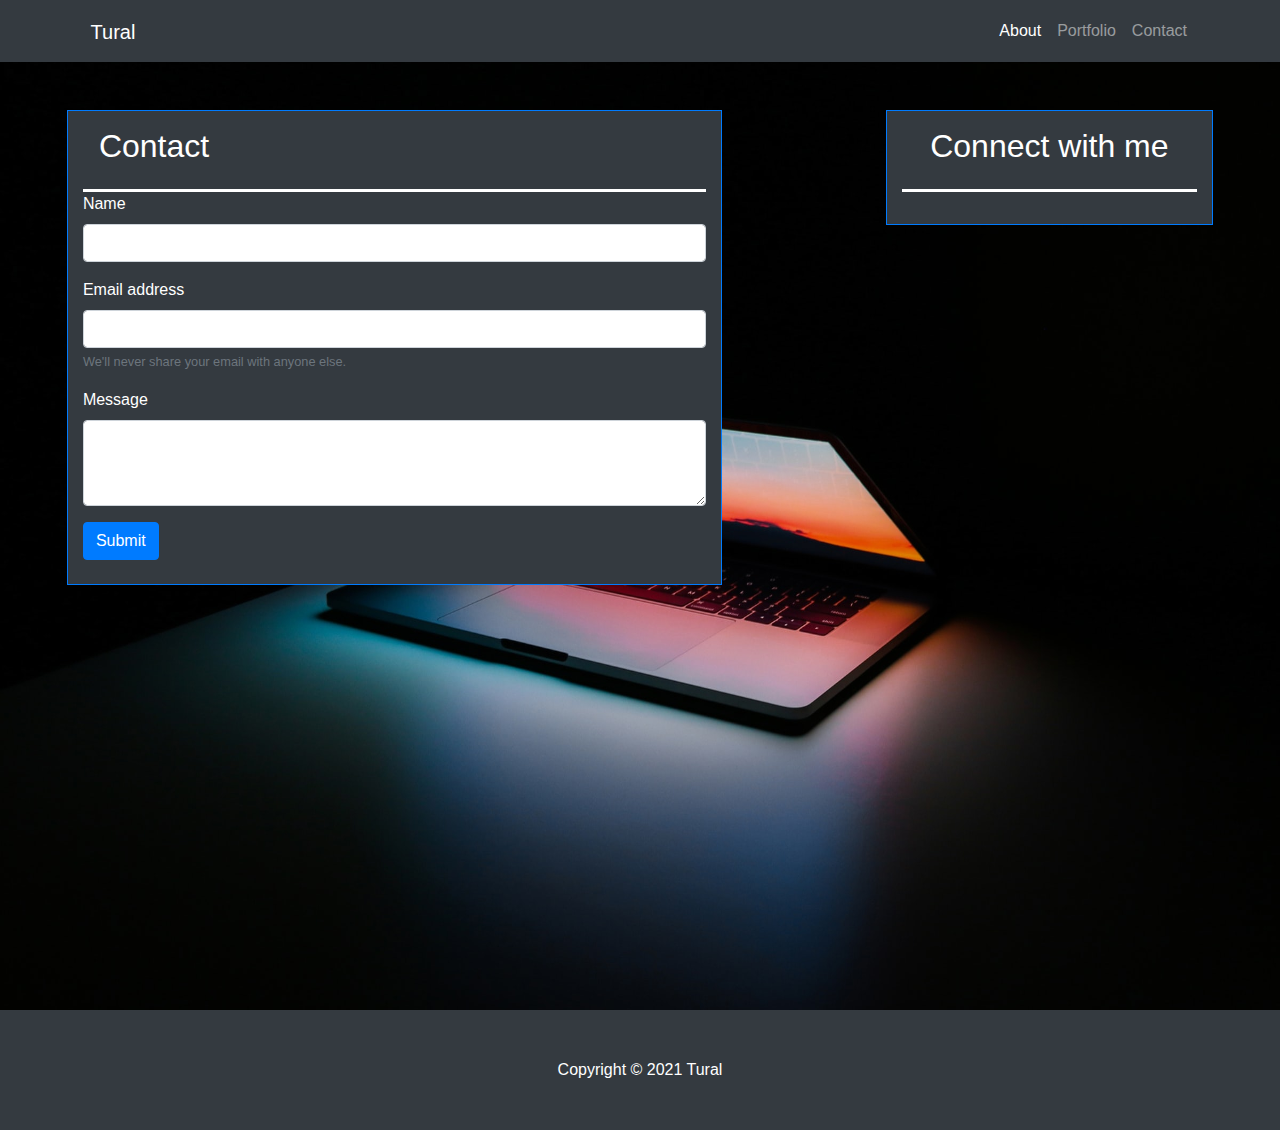
==== Contact.html @ 08fa6dbb "commit" ====
<!DOCTYPE html>
<html lang="en">
  <head>
    <title>About</title>
    <!-- Required meta tags -->
    <meta charset="utf-8" />
    <meta
      name="viewport"
      content="width=device-width, initial-scale=1, shrink-to-fit=no"
    />

    <!-- Bootstrap CSS -->
    <link
      rel="stylesheet"
      href="https://stackpath.bootstrapcdn.com/bootstrap/4.3.1/css/bootstrap.min.css"
      integrity="sha384-ggOyR0iXCbMQv3Xipma34MD+dH/1fQ784/j6cY/iJTQUOhcWr7x9JvoRxT2MZw1T"
      crossorigin="anonymous"
    />
    <link
      rel="stylesheet"
      href="https://pro.fontawesome.com/releases/v5.10.0/css/all.css"
      integrity="sha384-AYmEC3Yw5cVb3ZcuHtOA93w35dYTsvhLPVnYs9eStHfGJvOvKxVfELGroGkvsg+p"
      crossorigin="anonymous"
    />
    <link rel="stylesheet" href="style.css" />
  </head>
  <body>
    <nav class="navbar navbar-expand-lg navbar-dark bg-dark">
      <div class="container">
        <a class="navbar-brand" href="#">
          <i class=" logo fab fa-tumblr"></i>&nbsp;Tural</a
        >
        <button
          class="navbar-toggler"
          type="button"
          data-toggle="collapse"
          data-target="#navbarSupportedContent"
          aria-controls="navbarSupportedContent"
          aria-expanded="false"
          aria-label="Toggle navigation"
        >
          <span class="navbar-toggler-icon"></span>
        </button>

        <div class="collapse navbar-collapse" id="navbarSupportedContent">
          <ul class="navbar-nav ml-auto">
            <li class="nav-item active">
              <a class="nav-link" href="index.html"
                >About <span class="sr-only">(current)</span></a
              >
            </li>
            <li class="nav-item">
              <a class="nav-link" href="portfolio.html">Portfolio</a>
            </li>
            <li class="nav-item">
              <a class="nav-link" href="contact.html">Contact</a>
            </li>
          </ul>
        </div>
      </div>
    </nav>
    <div class="container-main">
      <div class="row justify-content-around mt-5">
        <div class="col-xl-6 col-10 border border-primary bg-dark mb-5">
          <div class=" line col-12 text-white p-3"><h2>Contact</h2></div>
          <form>
            <div class="form-group">
                <label for="exampleInputName1" class="text-white">Name</label>
                <input type="text" class="form-control" id="exampleInputName1" >
                
              </div>
            <div class="form-group">
              <label for="exampleInputEmail1" class="text-white">Email address</label>
              <input type="email" class="form-control" id="exampleInputEmail1" aria-describedby="emailHelp">
              <small id="emailHelp" class="form-text text-muted">We'll never share your email with anyone else.</small>
            </div>
            <div class="form-group">
                <label for="exampleFormControlTextarea1" class="text-white">Message</label>
                <textarea class="form-control" id="exampleFormControlTextarea1" rows="3"></textarea>
              </div>
            
            <button type="submit" class="btn btn-primary mb-4">Submit</button>
          </form>
        </div>
        <div class="content col-xl-3 col-lg-4 col-sm-5 col-8   border border-primary bg-dark">
          <div class=" line col-12 text-center text-white p-3">
            <h2>Connect with me</h2>
          </div>
          <div class="row justify-content-center py-3">
            <div class="icon col-xl-3 col-4">
              <a href="#"><i class="fab fa-instagram"></i></a>
            </div>
            <div class="icon col-xl-3 col-4">
              <a href="#"><i class="fab fa-github-square"></i></a>
            </div>
            <div class="icon col-xl-3 col-4">
              <a href="#"><i class="fab fa-staylinked"></i></a>
            </div>
          </div>
        </div>
      </div>
    </div>
    <footer>
      <div class="py-5 bg-dark text-white text-center">
        Copyright &copy; 2021 Tural
      </div>
    </footer>
    <!-- Optional JavaScript -->
    <!-- jQuery first, then Popper.js, then Bootstrap JS -->
    <script
      src="https://code.jquery.com/jquery-3.3.1.slim.min.js"
      integrity="sha384-q8i/X+965DzO0rT7abK41JStQIAqVgRVzpbzo5smXKp4YfRvH+8abtTE1Pi6jizo"
      crossorigin="anonymous"
    ></script>
    <script
      src="https://cdnjs.cloudflare.com/ajax/libs/popper.js/1.14.7/umd/popper.min.js"
      integrity="sha384-UO2eT0CpHqdSJQ6hJty5KVphtPhzWj9WO1clHTMGa3JDZwrnQq4sF86dIHNDz0W1"
      crossorigin="anonymous"
    ></script>
    <script
      src="https://stackpath.bootstrapcdn.com/bootstrap/4.3.1/js/bootstrap.min.js"
      integrity="sha384-JjSmVgyd0p3pXB1rRibZUAYoIIy6OrQ6VrjIEaFf/nJGzIxFDsf4x0xIM+B07jRM"
      crossorigin="anonymous"
    ></script>
  </body>
</html>
---- style.css ----
body{
    background-image: url(./img/cover-image-3.jpg);
    background-size: 100% 100%;
    background-position: center;
}
.content{
    height: fit-content;
}
.img{
    width:40%;
}
img{
    width: 100%;
}
.icon{
    font-size: 5rem;
}
.container-main{
    height: 100vh;
}
.font-p{
    font-size:1.3rem;
}
.logo{
    font-size: 1.5rem;
}

.line{
border-bottom: 3px solid #fff;
}
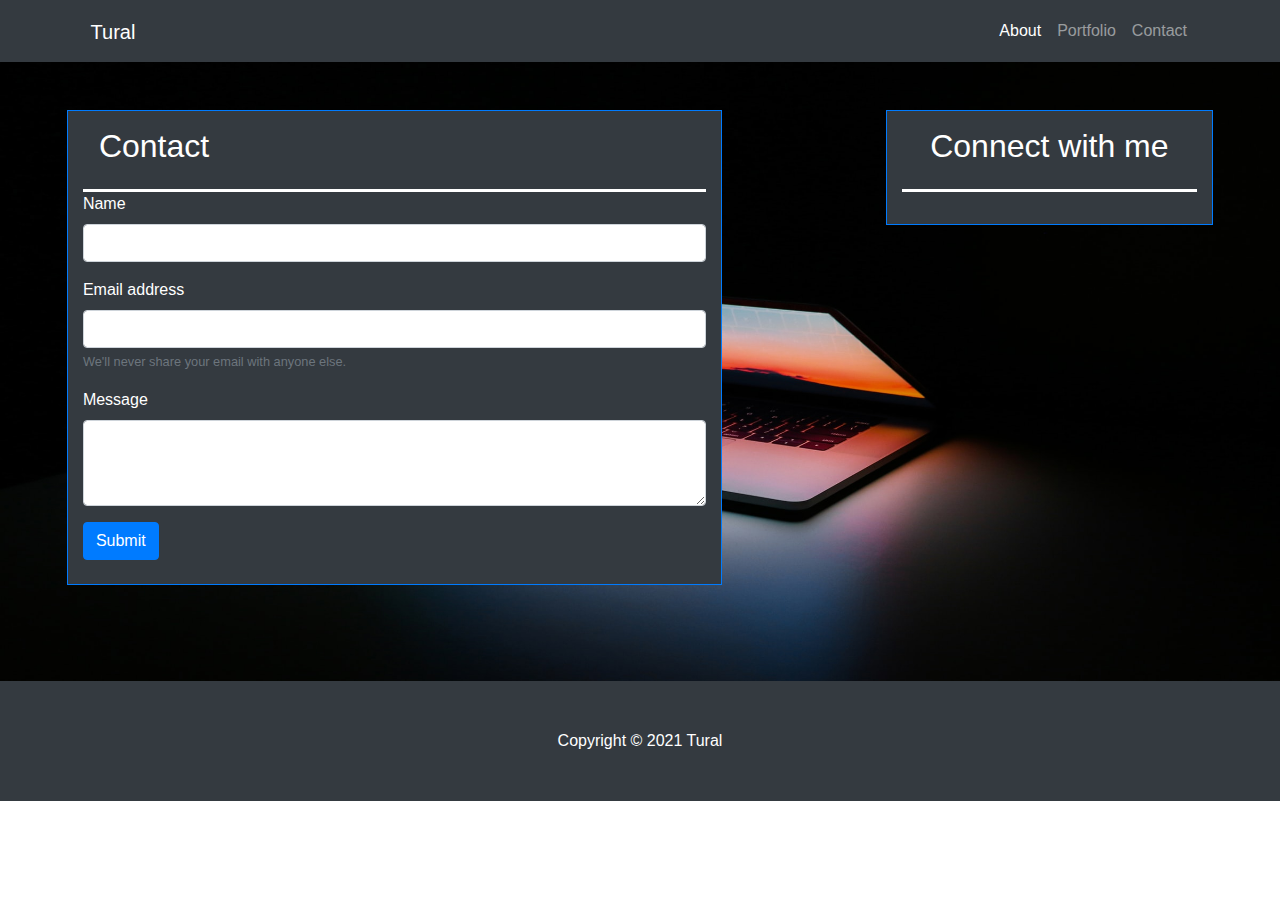
==== commit 88dd9b6a: "commit" ====
--- a/Contact.html
+++ b/Contact.html
@@ -1,7 +1,7 @@
 <!DOCTYPE html>
 <html lang="en">
   <head>
-    <title>About</title>
+    <title>Contact</title>
     <!-- Required meta tags -->
     <meta charset="utf-8" />
     <meta
@@ -25,7 +25,7 @@
     <link rel="stylesheet" href="style.css" />
   </head>
   <body>
-    <nav class="navbar navbar-expand-lg navbar-dark bg-dark">
+    <div class="tural"><nav class="navbar navbar-expand-lg navbar-dark bg-dark">
       <div class="container">
         <a class="navbar-brand" href="#">
           <i class=" logo fab fa-tumblr"></i>&nbsp;Tural</a
@@ -53,7 +53,7 @@
               <a class="nav-link" href="portfolio.html">Portfolio</a>
             </li>
             <li class="nav-item">
-              <a class="nav-link" href="contact.html">Contact</a>
+              <a class="nav-link" href="Contact.html">Contact</a>
             </li>
           </ul>
         </div>
@@ -101,10 +101,10 @@
       </div>
     </div>
     <footer>
-      <div class="py-5 bg-dark text-white text-center">
+      <div class="py-5 mt-5 bg-dark text-white text-center">
         Copyright &copy; 2021 Tural
       </div>
-    </footer>
+    </footer></div>
     <!-- Optional JavaScript -->
     <!-- jQuery first, then Popper.js, then Bootstrap JS -->
     <script
--- a/style.css
+++ b/style.css
@@ -1,4 +1,5 @@
-body{
+.tural{
+    overflow: hidden;
     background-image: url(./img/cover-image-3.jpg);
     background-size: 100% 100%;
     background-position: center;
@@ -15,9 +16,7 @@
 .icon{
     font-size: 5rem;
 }
-.container-main{
-    height: 100vh;
-}
+
 .font-p{
     font-size:1.3rem;
 }
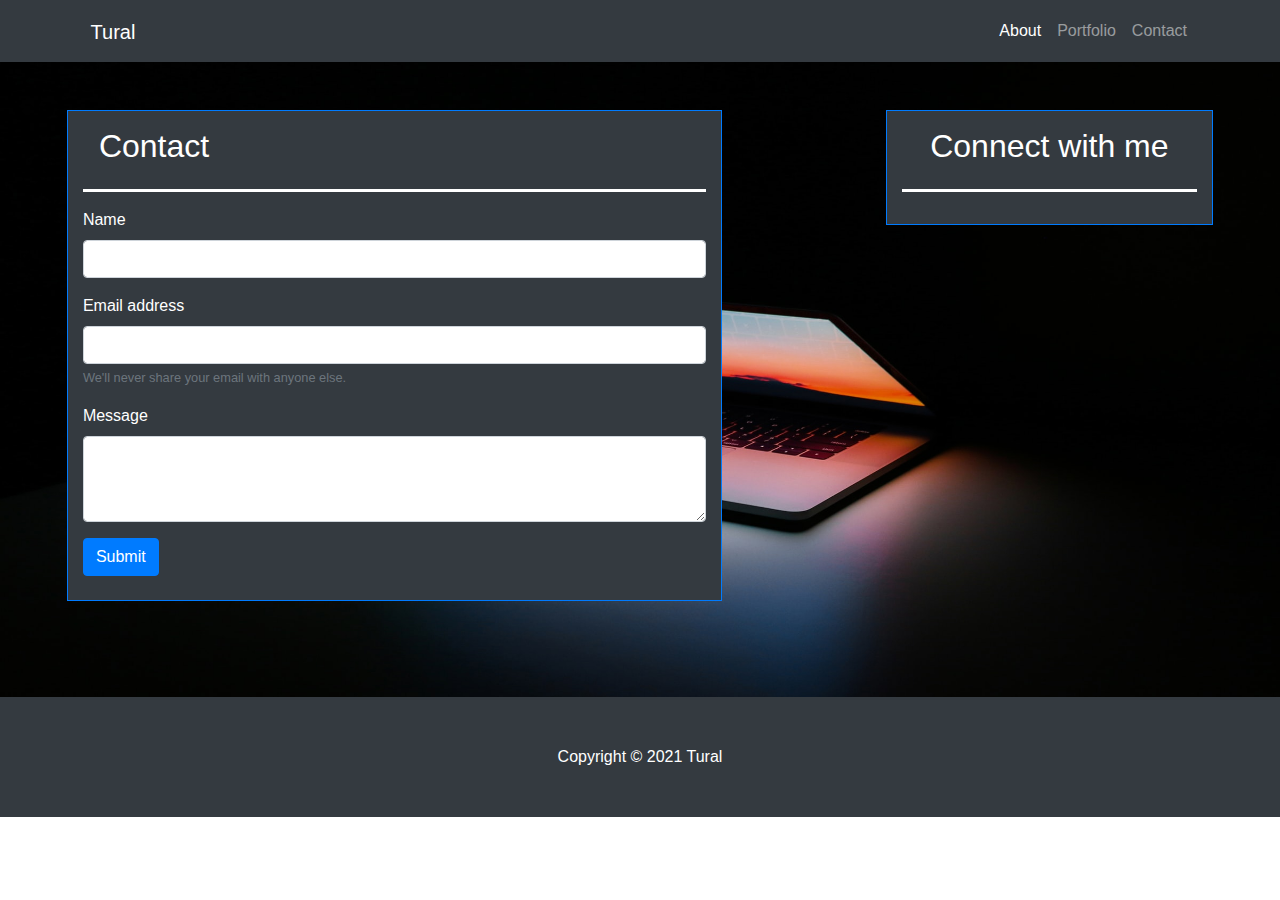
==== commit 7699a535: "commit" ====
--- a/Contact.html
+++ b/Contact.html
@@ -65,7 +65,7 @@
           <div class=" line col-12 text-white p-3"><h2>Contact</h2></div>
           <form>
             <div class="form-group">
-                <label for="exampleInputName1" class="text-white">Name</label>
+                <label for="exampleInputName1" class="text-white pt-3">Name</label>
                 <input type="text" class="form-control" id="exampleInputName1" >
                 
               </div>
